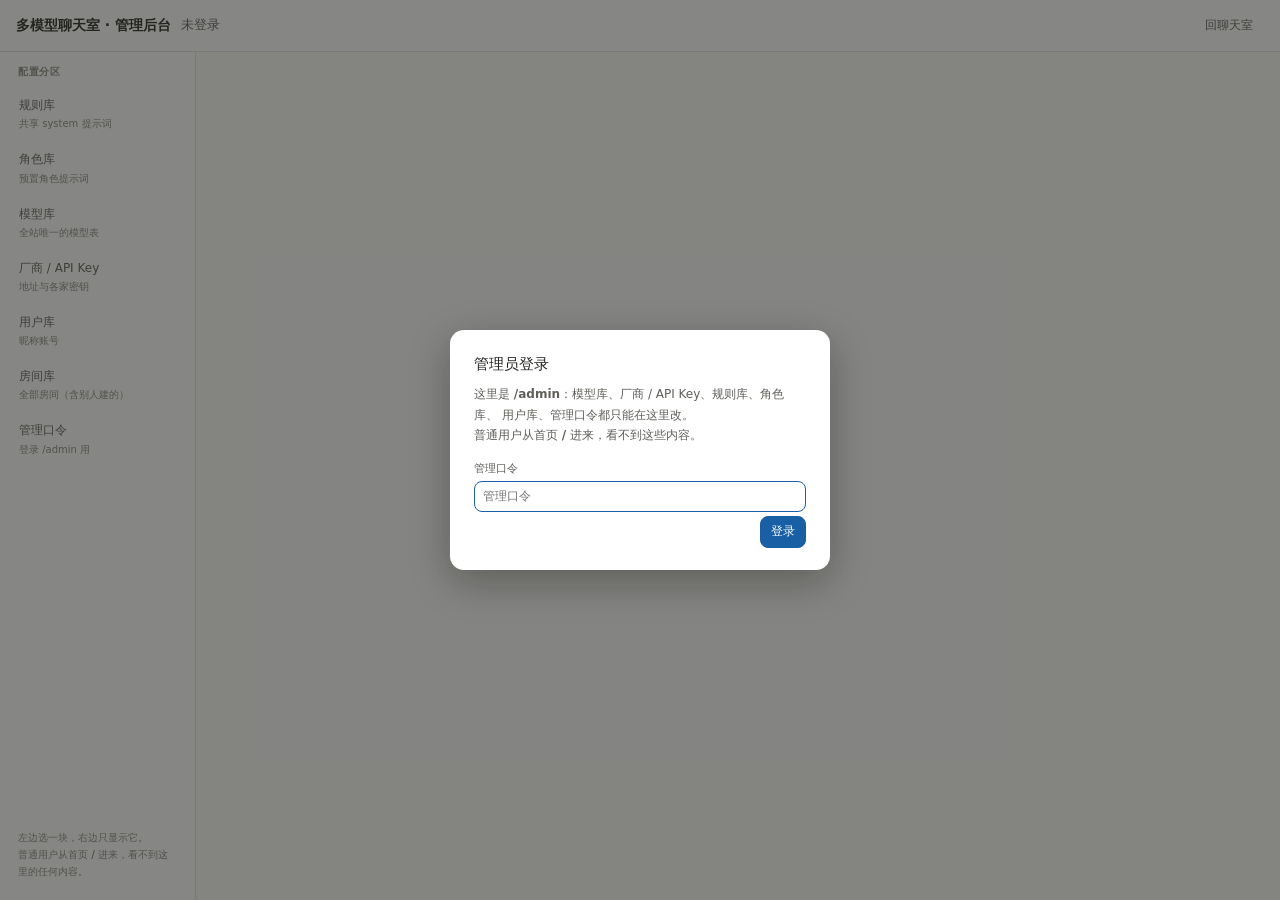
==== static/admin.html @ bba7de66 "初始提交：多模型聊天室（截至 2026-10-15 第七批） 多模型讨论网页工具：FastAPI + 原生前端（零构建），多个不同厂商的文本模型在同一 公共消息池里轮流发言、互相质疑，真人是主持人；支" ====
<!DOCTYPE html>
<html lang="zh-CN">
<head>
<meta charset="utf-8">
<meta name="viewport" content="width=device-width, initial-scale=1">
<title>管理后台 · 多模型聊天室</title>
<link rel="stylesheet" href="/static/style.css">
</head>
<body>

<header class="topbar">
  <div class="brand">多模型聊天室 · 管理后台</div>
  <div class="room-title" id="adminWho">未登录</div>
  <div class="spacer"></div>
  <button id="btnBack" class="ghost">回聊天室</button>
  <button id="btnLogout" class="ghost" hidden>退出登录</button>
</header>

<!-- ============ 口令登录（未登录时只显示这个） ============ -->
<div id="loginGate" class="gate" hidden>
  <div class="gate-card">
    <h3>管理员登录</h3>
    <p class="gate-note">这里是 <b>/admin</b>：模型库、厂商 / API Key、规则库、角色库、
      用户库、管理口令都只能在这里改。<br>
      普通用户从首页 <b>/</b> 进来，看不到这些内容。</p>
    <div class="field">
      <label>管理口令</label>
      <input id="adminPw" type="password" placeholder="管理口令" autocomplete="current-password">
    </div>
    <div id="loginError" class="probe"></div>
    <div class="dlg-foot">
      <span class="spacer"></span>
      <button type="button" id="btnLogin" class="primary">登录</button>
    </div>
  </div>
</div>

<!-- ============ 登录后：左侧分区导航 + 右侧单块面板 ============ -->
<main class="adminwrap" id="adminMain" hidden>

  <nav class="admin-nav" id="adminNav">
    <div class="nav-title">配置分区</div>
    <button type="button" class="navitem" data-panel="rules">规则库<i class="nav-sub">共享 system 提示词</i></button>
    <button type="button" class="navitem" data-panel="roles">角色库<i class="nav-sub">预置角色提示词</i></button>
    <button type="button" class="navitem" data-panel="models">模型库<i class="nav-sub">全站唯一的模型表</i></button>
    <button type="button" class="navitem" data-panel="providers">厂商 / API Key<i class="nav-sub">地址与各家密钥</i></button>
    <button type="button" class="navitem" data-panel="users">用户库<i class="nav-sub">昵称账号</i></button>
    <button type="button" class="navitem" data-panel="rooms">房间库<i class="nav-sub">全部房间（含别人建的）</i></button>
    <button type="button" class="navitem" data-panel="password">管理口令<i class="nav-sub">登录 /admin 用</i></button>
    <div class="nav-foot">左边选一块，右边只显示它。<br>普通用户从首页 <b>/</b> 进来，看不到这里的任何内容。</div>
  </nav>

  <section class="admin-body" id="adminBody">

    <!-- ---------- 规则库 ---------- -->
    <section class="apanel" data-panel="rules">
      <div class="panel-head">
        <h3>规则库</h3>
        <span class="spacer"></span>
        <span class="tip" id="rulesDirty"></span>
        <button type="button" id="btnRulesReset" class="ghost">放弃修改</button>
        <button type="button" id="btnRulesSave" class="primary">保存规则</button>
      </div>
      <div class="panel-note">每个模型每次发言都会收到这份共享提示词（system）。<br>
        改完点「保存规则」<b>立刻生效，不用重启</b>；首页左栏的「规则」模块同步更新。</div>
      <textarea id="rulesEdit" rows="16" class="wide"></textarea>
    </section>

    <!-- ---------- 角色库 ---------- -->
    <section class="apanel" data-panel="roles">
      <div class="panel-head">
        <h3>角色库</h3>
        <span class="spacer"></span>
        <button type="button" id="btnNewRole" class="mini primary">新增角色</button>
      </div>
      <div class="panel-note">房主给房间参与者「设角色」时，选的就是这里的条目（按「分组」折叠展示）。<br>
        ⚠️ 删掉一个还有人在用的角色，那些参与者会变成「未设置角色」（不会崩，但设定丢了）。</div>
      <div id="roleAdminList" class="list grid2"></div>
    </section>

    <!-- ---------- 模型库 ---------- -->
    <section class="apanel" data-panel="models">
      <div class="panel-head">
        <h3>模型库</h3>
        <span class="spacer"></span>
        <button type="button" id="btnNewModel" class="mini primary">新增模型</button>
      </div>
      <div class="panel-note">这里是<b>全站唯一的模型库</b>，各房间只是「引用」其中的条目。<br>
        每张卡片都要写对「模型 ID」和 base_url —— 探活失败九成是这两处，别先怀疑代码。<br>
        ⚠️ 删掉一条 = 所有引用它的房间参与者名单里也会被摘掉（会二次确认）。</div>
      <div id="modelList" class="list grid2"></div>
    </section>

    <!-- ---------- 厂商 / API Key ---------- -->
    <section class="apanel" data-panel="providers">
      <div class="panel-head">
        <h3>厂商 / API Key</h3>
        <span class="spacer"></span>
        <button type="button" id="btnReload" class="mini" title="重新读取 config.json（手工改过文件后用）">重载 config.json</button>
      </div>
      <div class="panel-note">Key 只存在本机 <b>config.json</b>，不会上传任何地方；页面里也只显示前 6 位 + 后 4 位的提示。<br>
        增加厂商预设 / 改 base_url 要手工改 config.json，改完点右上「重载」。</div>
      <div id="providerList" class="list grid2"></div>
    </section>

    <!-- ---------- 用户库（昵称账号） ---------- -->
    <section class="apanel" data-panel="users">
      <div class="panel-head">
        <h3>用户库（昵称账号）</h3>
      </div>
      <div class="panel-note">昵称即账号：<b>不需要密码</b>，同一个昵称在任何设备上都是同一个人。<br>
        ⚠️ <b>「移除」= 直接删除这个用户</b>：
        他从<b>所有聊天室</b>的成员表里消失、进行中的连接立刻断开。<br>
        <b>昵称随即变成没人占用</b> —— 谁（包括他本人）再填这个昵称进来，就是<b>重新登记</b>，<br>
        <b>他的历史发言会保留</b>（只清人、不清话）。</div>
      <div id="userAdminList" class="list grid2"></div>
    </section>

    <!-- ---------- 房间库（全部房间） ---------- -->
    <section class="apanel" data-panel="rooms">
      <div class="panel-head">
        <h3>房间库</h3>
        <span class="spacer"></span>
        <button type="button" id="btnRoomsReload" class="mini">刷新</button>
      </div>
      <div class="panel-note">这里是<b>全部房间</b>，包括别人在首页建的（普通用户只能看到自己的房间号与自己的回收站）。<br>
        <b>公开</b>＝不用房间号谁都能进；<b>人人可管理</b>＝默认讨论室（没有房主，也<b>不给删</b>）。<br>
        ⚠️ 删除房间 = 放进回收站（不是硬删）：房间配置 + 全部历史消息一起进去，
        之后还能在管理员自己的回收站里还原。删除操作会记成「管理员删的」，
        所以<b>不会出现在普通用户的回收站里</b>。</div>
      <div id="roomAdminList" class="list grid2"></div>
    </section>

    <!-- ---------- 管理口令 ---------- -->
    <section class="apanel" data-panel="password">
      <div class="panel-head">
        <h3>管理口令</h3>
      </div>
      <div class="panel-note" id="pwNote"></div>
      <div class="pwform">
        <div class="field">
          <label>当前口令</label>
          <input id="pwCurrent" type="password" autocomplete="current-password">
        </div>
        <div class="field">
          <label>新口令 <span class="tip">（至少 6 位）</span></label>
          <input id="pwNext" type="password" autocomplete="new-password">
        </div>
        <div class="field">
          <label>重复新口令</label>
          <input id="pwNext2" type="password" autocomplete="new-password">
        </div>
      </div>
      <div id="pwResult" class="probe"></div>
      <div class="panel-acts">
        <button type="button" id="btnPwSave" class="primary">修改口令</button>
      </div>
    </section>

  </section>
</main>

<div class="toast-wrap" id="toastWrap"></div>

<!-- ============ 模型编辑弹窗（从首页搬过来的） ============ -->
<dialog id="dlgModel">
  <form method="dialog" class="dlg">
    <h3 id="dlgModelTitle">新增模型</h3>
    <div class="field">
      <label>厂商预设</label>
      <select id="mProvider"></select>
    </div>
    <div class="field">
      <label>base_url <span class="tip">（选预设会自动填，也可手填任意 OpenAI 兼容端点）</span></label>
      <input id="mBaseUrl" placeholder="https://...">
    </div>
    <div class="field">
      <label>模型 ID <span class="tip">（点右侧可从厂商拉列表；拉不到就照控制台手填）</span></label>
      <div class="row">
        <input id="mModel" placeholder="例如 glm-4.7-flash">
        <button type="button" id="btnFetchModels" class="mini">拉取列表</button>
      </div>
      <div id="mModelOptions" class="chips"></div>
    </div>
    <div class="field">
      <label>显示名</label>
      <input id="mDisplay" placeholder="例如 智谱 GLM-4.7">
    </div>
    <div class="field row2">
      <span><label>temperature</label><input id="mTemp" type="number" step="0.1" min="0" max="2" value="0.8"></span>
      <span><label>max_tokens</label><input id="mMaxTokens" type="number" min="64" max="32000" value="1200"></span>
    </div>
    <div class="field">
      <label>思考档位 <span class="tip">（统一写法 low / high / max，各厂商按自己的规则接收；免费线路有抖动，效果是倾向）</span></label>
      <select id="mThinkLevel">
        <option value="">不设置（不干预）</option>
        <option value="low">low · 最省</option>
        <option value="high">high</option>
        <option value="max">max · 最强</option>
      </select>
      <div id="mThinkNotice" class="tip"></div>
    </div>
    <label class="check"><input id="mEnabled" type="checkbox" checked> 启用</label>
    <div id="mProbeResult" class="probe"></div>
    <div class="dlg-foot">
      <button type="button" id="btnProbe" class="mini">探活</button>
      <span class="spacer"></span>
      <button type="button" id="btnModelCancel" class="ghost">取消</button>
      <button type="button" id="btnModelSave" class="primary">保存</button>
    </div>
  </form>
</dialog>

<!-- ============ 角色编辑弹窗 ============ -->
<dialog id="dlgRoleEdit">
  <form method="dialog" class="dlg">
    <h3 id="dlgRoleTitle">新增角色</h3>
    <div class="field">
      <label>名称 <span class="tip">（房主在下拉框里看到的就是它）</span></label>
      <input id="rName" placeholder="例如 质疑者">
    </div>
    <div class="field">
      <label>分组 <span class="tip">（下拉框里按它分组，可留空）</span></label>
      <input id="rGroup" placeholder="例如 对抗型">
    </div>
    <div class="field">
      <label>提示词 <span class="tip">（选中该角色后，会作为「你在这场讨论里的角色：…」注入 system）</span></label>
      <textarea id="rPrompt" rows="4" style="width:100%;font:inherit;line-height:1.6"></textarea>
    </div>
    <div class="dlg-note" id="roleUsageNote"></div>
    <div class="dlg-foot">
      <span class="spacer"></span>
      <button type="button" id="btnRoleCancel" class="ghost">取消</button>
      <button type="button" id="btnRoleSave" class="primary">保存</button>
    </div>
  </form>
</dialog>

<script src="/static/admin.js"></script>
</body>
</html>
---- static/style.css ----
:root {
  --bg: #f6f6f4;
  --panel: #ffffff;
  --panel-2: #f1efe8;
  --line: rgba(0, 0, 0, .12);
  --line-soft: rgba(0, 0, 0, .07);
  --text: #23231f;
  --text-2: #5f5e5a;
  --text-3: #8a8880;
  --accent: #185fa5;
  --accent-bg: #e6f1fb;
  --danger: #a32d2d;
  --danger-bg: #fcebeb;
  --ok: #0f6e56;
  --radius: 10px;
}

* { box-sizing: border-box; }

html, body {
  height: 100%;
  margin: 0;
}

body {
  font: 13px/1.6 -apple-system, "Segoe UI", "Microsoft YaHei", system-ui, sans-serif;
  color: var(--text);
  background: var(--bg);
  display: flex;
  flex-direction: column;
  overflow: hidden;
}

button {
  font: inherit;
  font-size: 12px;
  padding: 5px 10px;
  border: .5px solid var(--line);
  border-radius: 8px;
  background: #fff;
  color: var(--text);
  cursor: pointer;
  white-space: nowrap;
}
button:hover { background: #f3f3f0; border-color: rgba(0, 0, 0, .22); }
button.primary { background: var(--accent); border-color: var(--accent); color: #fff; }
button.primary:hover { background: #134e88; }
button.danger { color: var(--danger); border-color: rgba(163, 45, 45, .35); }
button.danger:hover { background: var(--danger-bg); }
button.ghost { border-color: transparent; background: transparent; color: var(--text-2); }
button.mini { font-size: 11px; padding: 3px 8px; border-radius: 7px; }
button:disabled { opacity: .45; cursor: not-allowed; }

input, select, textarea {
  font: inherit;
  font-size: 12px;
  padding: 5px 8px;
  border: .5px solid var(--line);
  border-radius: 8px;
  background: #fff;
  color: var(--text);
  outline: none;
  min-width: 0;
}
input:focus, select:focus, textarea:focus { border-color: var(--accent); }
textarea { resize: none; line-height: 1.55; }

.spacer { flex: 1; }

/* ---------------- topbar ---------------- */

.topbar {
  display: flex;
  align-items: center;
  gap: 10px;
  padding: 10px 16px;
  background: var(--panel);
  border-bottom: .5px solid var(--line);
  flex: none;
}
.brand { font-size: 14px; font-weight: 600; }
.room-title { font-size: 13px; color: var(--text-2); }
.status {
  font-size: 11px;
  padding: 3px 9px;
  border-radius: 999px;
  border: .5px solid var(--line);
  color: var(--text-2);
}
.status.running { background: var(--accent-bg); border-color: rgba(24, 95, 165, .4); color: var(--accent); }
.status.idle { background: #f1efe8; }
.status.down { background: var(--danger-bg); border-color: rgba(163, 45, 45, .4); color: var(--danger); }
.counter { font-size: 11px; color: var(--text-3); }

/* ---------------- layout ---------------- */

.layout {
  flex: 1;
  display: grid;
  grid-template-columns: 208px minmax(0, 1fr) 268px;
  min-height: 0;
}
.col { display: flex; flex-direction: column; min-height: 0; min-width: 0; background: var(--panel); }
.col-rooms { border-right: .5px solid var(--line); }
.col-center { border-right: .5px solid var(--line); background: #fbfbfa; }
.col-right { overflow-y: auto; }

.col-head {
  display: flex;
  align-items: center;
  gap: 6px;
  padding: 9px 10px 7px;
  font-size: 11px;
  font-weight: 600;
  color: var(--text-2);
  letter-spacing: .02em;
  flex: none;
}
.col-head > span:first-child { flex: 1; }

.list { display: flex; flex-direction: column; gap: 4px; padding: 0 8px 8px; }
/* 列表一律 flex:none（禁止被 flex 压缩）。
   右栏是「固定高 + 内部滚动」的 flex 纵向容器，flex 子项默认 flex-shrink:1：
   模型卡 + 厂商卡总高超过可视区时，列表会被压扁到接近 0 高，卡片内容从压扁的
   盒子里溢出、画到后面的区块头上——就是「标题栏叠印在卡片上」的病根（10-13 实锤）。
   曾经只保护了 #participantList，模型库 / 厂商列表漏了，导致越滚越乱。
   flex:none 让每段保持自然高度，整列靠 .col-right 的滚动条滚。 */
.col-rooms .list, .col-right .list { flex: none; }

/* ---------------- 右栏可折叠区块（手风琴，各自独立） ---------------- */
/* flex:none：区块本体也禁止压缩（配合上面的列表 flex:none，整列内容超出一律走滚动） */
.rblock { display: flex; flex-direction: column; flex: none; }
/* 1px 实边框：0.5px 在 Windows 125%/150% 缩放下会取整抖动，是滚动残影诱因之一 */
.rblock + .rblock { border-top: 1px solid var(--line-soft); }
/* 不透明背景 + 显式层叠：标题栏永远画在卡片之上，且自身重绘不依赖下层内容 */
.rblock-head {
  cursor: pointer; user-select: none; -webkit-user-select: none;
  position: relative; z-index: 2;
  background: var(--panel);
}
.rblock-head:hover { background: #f2f1ee; }
.rblock-arrow {
  width: 0; height: 0; flex: none;
  border-left: 4.5px solid var(--text-3);
  border-top: 4px solid transparent;
  border-bottom: 4px solid transparent;
}
.rblock.collapsed .rblock-arrow { transform: rotate(-90deg); }
.rblock-body { display: flex; flex-direction: column; }
.rblock.collapsed .rblock-body { display: none; }

.hint { padding: 4px 12px 12px; font-size: 11px; color: var(--text-3); line-height: 1.7; }

/* ---------------- 左栏：规则 / 角色说明模块（只读展示注入给模型的提示词） ---------------- */
/* 左栏内容（房间列表 + 说明模块）可能超出可视高，整列滚动，区块本体不参与压缩 */
.col-rooms { overflow-y: auto; }
.col-rooms .rblock { flex: none; }
.col-rooms .rblock-head { border-top: 1px solid var(--line-soft); }
.info-body { display: flex; flex-direction: column; gap: 5px; padding: 0 10px 10px; }
.info-note { padding: 0 12px 8px; font-size: 10px; color: var(--text-3); line-height: 1.7; }
.info-preamble { font-size: 11px; color: var(--text-3); line-height: 1.7; }
.info-group { font-size: 10px; font-weight: 600; color: var(--text-3); letter-spacing: .04em; padding-top: 3px; }
.info-item { display: flex; gap: 6px; font-size: 11px; line-height: 1.65; color: var(--text-2); }
.info-idx {
  flex: none; width: 14px; height: 14px; margin-top: 2px; border-radius: 4px;
  background: #f1efe8; color: var(--text-3); font-size: 9px; text-align: center; line-height: 14px;
}
.info-role { font-size: 11px; line-height: 1.65; color: var(--text-2); }
.info-text { min-width: 0; word-break: break-word; }
.info-empty { font-size: 11px; color: var(--text-3); padding: 0 0 2px; }

/* ---------------- room items ---------------- */

.room {
  position: relative;
  padding: 6px 8px;
  border-radius: 8px;
  cursor: pointer;
  border: .5px solid transparent;
}
.room:hover { background: #f5f5f2; }
.room.active { background: var(--accent-bg); border-color: rgba(24, 95, 165, .25); }
.room-name { font-size: 12px; }
.room.active .room-name { color: var(--accent); font-weight: 600; }
.room-sub { font-size: 11px; color: var(--text-3); margin-top: 1px; }
.room-acts { display: none; gap: 2px; margin-top: 5px; }
.room.active .room-acts, .room:hover .room-acts { display: flex; }

/* ---------------- 回收站 ---------------- */

.badge {
  font-style: normal;
  font-size: 10px;
  line-height: 14px;
  padding: 0 5px;
  margin-left: 5px;
  border-radius: 999px;
  background: var(--danger-bg);
  color: var(--danger);
  display: inline-block;
}
.dlg-note { font-size: 11px; color: var(--text-2); line-height: 1.75; }
.dlg-note b { color: var(--text); }
.trash-item {
  padding: 8px 10px;
  border: .5px solid var(--line-soft);
  border-radius: 8px;
  background: var(--panel-2, #fafaf8);
  display: flex;
  align-items: center;
  gap: 10px;
}
.trash-item + .trash-item { margin-top: 6px; }
.trash-main { flex: 1; min-width: 0; }
.trash-name { font-size: 12px; }
.trash-sub { font-size: 11px; color: var(--text-3); margin-top: 2px; }
.trash-acts { display: flex; gap: 4px; flex: none; }
.trash-empty { font-size: 11px; color: var(--text-3); padding: 12px 4px; text-align: center; }

/* ---------------- host bar ---------------- */

.col-center { overflow: hidden; }
.hostbar {
  flex: none;
  padding: 10px 12px;
  background: var(--panel-2);
  border-bottom: .5px solid var(--line);
  display: flex;
  flex-direction: column;
  gap: 8px;
}
.host-input-row { display: flex; gap: 8px; align-items: flex-end; }
.host-input-row textarea { flex: 1; max-height: 120px; padding: 7px 10px; }
.host-actions { display: flex; align-items: center; gap: 14px; flex-wrap: wrap; }
.host-actions .group { display: flex; align-items: center; gap: 6px; }
.host-actions label { font-size: 11px; color: var(--text-2); }
.host-actions input[type=number] { width: 52px; padding: 4px 6px; }
.host-actions select { max-width: 160px; }
.host-actions label.chk { display: flex; align-items: center; gap: 5px; cursor: pointer; user-select: none; }
.host-actions label.chk input { margin: 0; cursor: pointer; }
.host-actions .group.on label.chk { color: var(--accent); }
.runinfo { font-size: 11px; color: var(--text-2); min-height: 14px; }
.runinfo b { color: var(--accent); font-weight: 600; }
.runinfo .waiting { color: var(--accent); font-weight: 600; }

/* ---------------- messages ---------------- */

.messages {
  flex: 1;
  overflow-y: auto;
  padding: 14px 16px 28px;
  display: flex;
  flex-direction: column;
  gap: 16px;
}
.empty { color: var(--text-3); font-size: 12px; padding: 24px 0; max-width: 460px; line-height: 1.8; }

.msg { display: flex; flex-direction: column; gap: 4px; max-width: 100%; }
.msg-head { display: flex; align-items: center; gap: 7px; flex-wrap: wrap; }
.msg-who { font-size: 12px; font-weight: 600; }
.msg-meta { font-size: 11px; color: var(--text-3); }
.chip {
  font-size: 10px;
  padding: 1px 6px;
  border-radius: 999px;
  border: .5px solid var(--line);
  color: var(--text-2);
  background: #fff;
}
/* 发言类型的四条配色规则已随标签机制一并删除（2026-10-13）。
   剩下的 .chip 基类仍被「新增模型 → 拉取列表」的候选模型按钮复用。 */
.msg-body { font-size: 13px; white-space: pre-wrap; word-break: break-word; }
.msg.host .msg-body { color: var(--text); }
.msg.host { border-left: 2px solid var(--line); padding-left: 10px; }
.msg.error .msg-body { color: var(--danger); }
.msg-acts { display: flex; gap: 6px; opacity: 0; }
.msg:hover .msg-acts { opacity: 1; }
.reason {
  font-size: 11px;
  color: var(--text-3);
  background: #f1efe8;
  border-radius: 8px;
  padding: 6px 9px;
  white-space: pre-wrap;
  max-height: 96px;
  overflow-y: auto;
}
.reason summary { cursor: pointer; color: var(--text-2); }
.caret {
  display: inline-block;
  width: 6px;
  height: 13px;
  background: var(--accent);
  vertical-align: -2px;
  animation: blink 1s steps(2) infinite;
}
@keyframes blink { 50% { opacity: 0; } }
.quote {
  border-left: 2px solid rgba(24, 95, 165, .3);
  padding: 3px 0 3px 8px;
  font-size: 11px;
  color: var(--text-2);
  background: rgba(24, 95, 165, .04);
}

/* ---------------- right column cards ---------------- */

.card {
  padding: 7px 8px;
  border: 1px solid var(--line-soft);
  border-radius: 9px;
  background: #fff;
  position: relative; z-index: 1;
}
.card.off { opacity: .5; }
.card-top { display: flex; align-items: center; gap: 6px; }
.card-name { font-size: 12px; font-weight: 600; flex: 1; min-width: 0; overflow: hidden; text-overflow: ellipsis; white-space: nowrap; }
.card-sub { font-size: 11px; color: var(--text-3); margin-top: 2px; min-width: 0; }
/* 单行省略：模型库 / 厂商卡片用。副标题（模型 ID · 厂商）长短差一倍，
   不截断会把卡片撑成 1~3 行高，按钮行高低不齐；截断后全文留在 title 里，悬停可看。 */
.card-sub.one {
  white-space: nowrap;
  overflow: hidden;
  text-overflow: ellipsis;
}
/* 两行截断：参与者卡片角色用。min-height 保证一行角色也占两行高，所有参与者卡片等高。 */
.card-sub.two {
  display: -webkit-box;
  -webkit-line-clamp: 2;
  -webkit-box-orient: vertical;
  overflow: hidden;
  line-height: 1.45;
  min-height: 2.9em;
}
.card-acts { display: flex; gap: 4px; margin-top: 5px; flex-wrap: wrap; }
.dot { width: 7px; height: 7px; border-radius: 999px; background: #c9c7c0; flex: none; }
.dot.on { background: #1d9e75; }
/* 「未核实」角标放在标题行：副标题怎么截断它都在，不会像以前那样被挤掉 */
.tag-warn {
  flex: none;
  font-size: 10px;
  line-height: 15px;
  padding: 0 6px;
  border-radius: 999px;
  color: #854f0b;
  background: #faeeda;
  white-space: nowrap;
}

/* ---------------- dialog ---------------- */

dialog {
  border: .5px solid var(--line);
  border-radius: 12px;
  padding: 0;
  background: #fff;
  color: var(--text);
  max-width: 520px;
  width: calc(100% - 40px);
}
dialog::backdrop { background: rgba(0, 0, 0, .28); }
.dlg { padding: 16px 18px; display: flex; flex-direction: column; gap: 11px; }
.dlg h3 { margin: 0; font-size: 14px; font-weight: 600; }
.field { display: flex; flex-direction: column; gap: 4px; }
.field > label { font-size: 11px; color: var(--text-2); }
.field .tip { color: var(--text-3); }
.field.row2 { flex-direction: row; gap: 12px; }
.field.row2 > span { flex: 1; display: flex; flex-direction: column; gap: 4px; }
.field.row2 label { font-size: 11px; color: var(--text-2); }
.row { display: flex; gap: 8px; align-items: center; }
.row > input { flex: 1; }
.check { display: flex; align-items: center; gap: 6px; font-size: 12px; }
.dlg-foot { display: flex; align-items: center; gap: 8px; margin-top: 4px; }
.probe { font-size: 11px; white-space: pre-wrap; }
.probe.ok { color: var(--ok); }
.probe.bad { color: var(--danger); }
.chips { display: flex; flex-wrap: wrap; gap: 4px; }
.chips .chip { cursor: pointer; }
.list.pick { max-height: 300px; overflow-y: auto; padding: 0; }

/* ---------------- toast ---------------- */

.toast-wrap {
  position: fixed;
  right: 18px;
  bottom: 18px;
  display: flex;
  flex-direction: column;
  gap: 8px;
  z-index: 50;
}
.toast {
  background: #26261f;
  color: #fff;
  font-size: 12px;
  padding: 8px 12px;
  border-radius: 9px;
  max-width: 380px;
  line-height: 1.6;
}
.toast.bad { background: var(--danger); }

/* ---------------- 多人讨论（2026-10-13） ---------------- */

/* 登录门槛：没填昵称之前遮住整个界面，避免未署名就发言 */
.gate {
  position: fixed;
  inset: 0;
  background: rgba(35, 35, 31, .55);
  display: flex;
  align-items: center;
  justify-content: center;
  z-index: 200;
}
.gate[hidden] { display: none; }
.gate-card {
  background: var(--panel);
  border-radius: 14px;
  padding: 22px 24px;
  width: min(380px, 90vw);
  box-shadow: 0 12px 40px rgba(0, 0, 0, .3);
}
.gate-card h3 { margin: 0 0 8px; font-size: 15px; font-weight: 500; }
.gate-note { margin: 0 0 14px; font-size: 12px; color: var(--text-2); line-height: 1.7; }

/* 顶栏：我是谁 / 房间号 */
.me {
  font-size: 12px;
  color: var(--text-2);
  background: var(--panel-2);
  border-radius: 20px;
  padding: 3px 10px;
  white-space: nowrap;
}
.me[hidden] { display: none; }
.me b { font-weight: 500; color: var(--text); }
.room-code {
  font-size: 12px;
  font-family: ui-monospace, Consolas, monospace;
  background: var(--accent-bg);
  color: var(--accent);
  border-radius: 6px;
  padding: 2px 8px;
  letter-spacing: .06em;
}
.room-code[hidden] { display: none; }

/* 右栏小标题（真人 / 模型） */
.sub-head {
  font-size: 11px;
  color: var(--text-3);
  margin: 2px 0 4px;
  display: flex;
  align-items: center;
  gap: 6px;
}
.sub-head .tip { font-size: 11px; color: var(--text-3); }

/* 真人成员卡片 */
.person {
  display: flex;
  align-items: center;
  gap: 8px;
  padding: 6px 9px;
  border: .5px solid var(--line-soft);
  border-radius: 9px;
  background: var(--panel);
  margin-bottom: 5px;
}
.person.me { border-color: rgba(24, 95, 165, .45); background: var(--accent-bg); }
.person .pname { flex: 1; min-width: 0; overflow: hidden; text-overflow: ellipsis; white-space: nowrap; }
.person.off .pname { color: var(--text-3); }
.person .pdot {
  width: 7px; height: 7px; border-radius: 50%;
  background: rgba(0, 0, 0, .18); flex: 0 0 auto;
}
.person .pdot.on { background: var(--ok); }
.person .tick {
  font-size: 11px; color: var(--text-3); flex: 0 0 auto;
}
.person .tick.done { color: var(--ok); font-weight: 500; }
.badge-owner {
  font-size: 10px;
  background: #faeeda;
  color: #854f0b;
  border-radius: 4px;
  padding: 1px 5px;
  flex: 0 0 auto;
}
.badge-owner[hidden] { display: none; }

/* 轮次进度 */
.rprog {
  font-size: 12px;
  color: var(--text-2);
}
.rprog b { font-weight: 500; color: var(--accent); }

/* 按权限隐藏（房主专属按钮 / 区块） */
.owner-only[hidden] { display: none !important; }

/* 房间卡片上的成员行 */
.room-sub .online { color: var(--ok); }

/* 顶栏「离开房间」：没进房间时禁用（不是隐藏，免得布局跳一下） */
#btnLeave:disabled { opacity: .45; cursor: not-allowed; }

/* 真人发言：自己的那条左边线用主色，一眼看出「这句是我说的」；
   房主徽标跟在昵称后面（同名两人时靠它区分）。 */
.msg.host.me { border-left: 2px solid rgba(24, 95, 165, .5); }
.msg-head .badge-owner { margin-left: 2px; }

/* ---------------- /admin：左侧分区导航 + 右侧单块面板（2026-10-15） ----------------
   用户要求：「admin后台重新设计下排版，规则库 / 角色库 / 模型库 / 厂家·API key 库 /
   用户库（昵称账号）/ 管理口令」，并把默认打开的分区定成「模型库」。
   以前是六块手风琴全堆在一页里，长起来要一路滚，看不出「哪块归谁管」。 */

.adminwrap {
  flex: 1;
  display: grid;
  grid-template-columns: 196px minmax(0, 1fr);
  min-height: 0;
}
.admin-nav {
  display: flex;
  flex-direction: column;
  gap: 2px;
  padding: 10px 8px;
  background: var(--panel);
  border-right: .5px solid var(--line);
  overflow-y: auto;
}
.nav-title {
  font-size: 10px;
  font-weight: 600;
  color: var(--text-3);
  letter-spacing: .06em;
  padding: 2px 10px 6px;
}
.navitem {
  display: flex;
  flex-direction: column;
  align-items: flex-start;
  gap: 1px;
  text-align: left;
  white-space: normal;
  font-size: 12px;
  padding: 7px 10px;
  border: .5px solid transparent;
  border-radius: 8px;
  background: transparent;
  color: var(--text-2);
}
.navitem:hover { background: #f2f1ee; border-color: transparent; }
.navitem.active { background: var(--accent-bg); color: var(--accent); font-weight: 600; }
.navitem .nav-sub { font-size: 10px; font-style: normal; color: var(--text-3); font-weight: 400; }
.navitem.active .nav-sub { color: rgba(24, 95, 165, .75); }
.nav-foot {
  margin-top: auto;
  padding: 10px;
  font-size: 10px;
  color: var(--text-3);
  line-height: 1.7;
}

.admin-body {
  overflow-y: auto;
  min-width: 0;
  background: #fbfbfa;
}
.apanel { display: none; padding: 16px 18px 32px; max-width: 900px; }
.apanel.active { display: block; }
.panel-head {
  display: flex;
  align-items: center;
  gap: 8px;
  margin-bottom: 6px;
}
.panel-head h3 { margin: 0; font-size: 14px; font-weight: 600; flex: none; }
.panel-head .spacer { flex: 1; }
.panel-note {
  font-size: 11px;
  color: var(--text-3);
  line-height: 1.8;
  padding-bottom: 10px;
}
.panel-note b { color: var(--text-2); }
.panel-acts { margin-top: 10px; }
.apanel .list { padding: 0; }
/* 卡片按自适应网格排：宽屏一行两张，窄屏自动变一列 */
.list.grid2 {
  display: grid;
  grid-template-columns: repeat(auto-fill, minmax(248px, 1fr));
  gap: 8px;
}
.apanel textarea.wide {
  width: 100%;
  font: inherit;
  line-height: 1.65;
}
.pwform { display: flex; flex-wrap: wrap; gap: 12px; max-width: 620px; }
.pwform .field { flex: 1; min-width: 170px; }

/* ---------------- 顶栏右上角用户区（2026-10-15）----------------
   已登录：「我是 X」+「退出」；未登录：「登录」。用一个竖分隔线跟左边那排
   房间操作按钮分开，视觉上归为「账号」而不是「房间」。 */
.userbox {
  display: flex;
  align-items: center;
  gap: 6px;
  padding-left: 10px;
  border-left: .5px solid var(--line);
  flex: none;
}
.userbox .me { background: transparent; padding: 0; }
.userbox .me[hidden] { display: none; }
.userbox button[hidden] { display: none; }
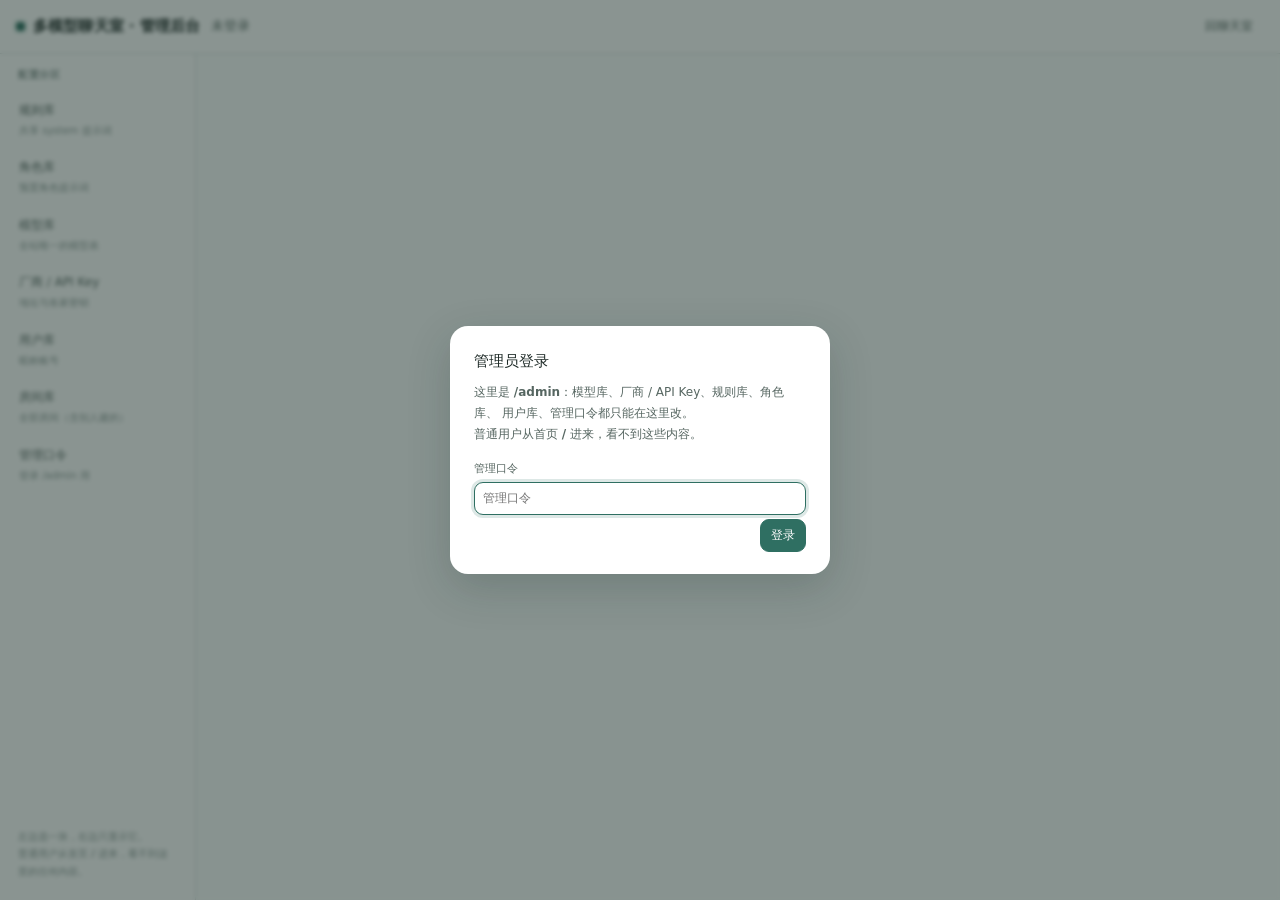
==== commit 90c3fabd: "第 8～16 批：跳过失败、公开房间/无主房、回收站隔离、思考档位与「按模型判」的关思考 一次补齐第 8 批以来一直没提交的改动（上次提交停在第七批 e2cfecf）。  主要改动： - 单模型调用失" ====
--- a/static/admin.html
+++ b/static/admin.html
@@ -171,11 +171,11 @@
       <select id="mProvider"></select>
     </div>
     <div class="field">
-      <label>base_url <span class="tip">（选预设会自动填，也可手填任意 OpenAI 兼容端点）</span></label>
+      <label>base_url <span class="help" tabindex="0" aria-label="查看 base_url 说明" data-tip="接口地址。选了上面的「厂商预设」会自动填好，一般不用动。只有在用自建服务或中转服务时才需要手改成自己的地址。">?</span> <span class="tip">（选预设会自动填，也可手填任意 OpenAI 兼容端点）</span></label>
       <input id="mBaseUrl" placeholder="https://...">
     </div>
     <div class="field">
-      <label>模型 ID <span class="tip">（点右侧可从厂商拉列表；拉不到就照控制台手填）</span></label>
+      <label>模型 ID <span class="help" tabindex="0" aria-label="查看模型 ID 说明" data-tip="模型在厂商那边的真实编号，必须一字不差（大小写、版本日期都算数）。控制台里显示的名字常常和这个编号不一样 —— 列表拉不到时，照控制台把编号原样复制过来。">?</span> <span class="tip">（点右侧可从厂商拉列表；拉不到就照控制台手填）</span></label>
       <div class="row">
         <input id="mModel" placeholder="例如 glm-4.7-flash">
         <button type="button" id="btnFetchModels" class="mini">拉取列表</button>
@@ -183,22 +183,28 @@
       <div id="mModelOptions" class="chips"></div>
     </div>
     <div class="field">
-      <label>显示名</label>
+      <label>显示名 <span class="help" tabindex="0" aria-label="查看显示名说明" data-tip="聊天室里给这位参与者看的名字，随便起，只影响显示，不影响调用。建议带上厂商名，便于一眼看出谁是谁。">?</span></label>
       <input id="mDisplay" placeholder="例如 智谱 GLM-4.7">
     </div>
     <div class="field row2">
-      <span><label>temperature</label><input id="mTemp" type="number" step="0.1" min="0" max="2" value="0.8"></span>
-      <span><label>max_tokens</label><input id="mMaxTokens" type="number" min="64" max="32000" value="1200"></span>
-    </div>
-    <div class="field">
-      <label>思考档位 <span class="tip">（统一写法 low / high / max，各厂商按自己的规则接收；免费线路有抖动，效果是倾向）</span></label>
+      <span><label>temperature <span class="help" tabindex="0" aria-label="查看 temperature 说明" data-tip="控制回答的随机性，范围 0～2。调低（0～0.5）＝更稳更保守，适合要事实和结论的场合；调高（1～1.5）＝更发散、更有想法，也更容易跑题。默认 0.8。注意：它只影响风格，几乎不影响速度。">?</span></label><input id="mTemp" type="number" step="0.1" min="0" max="2" value="0.8"></span>
+      <span><label>max_tokens <span class="help help-l" tabindex="0" aria-label="查看 max_tokens 说明" data-tip="这个模型单次发言最多能写多长（含它思考的字数；1 个 token 约等于 1 个汉字或几个字母）。调小＝回答更短、也更快，是提速的主要手段之一；调得太小会写不完、甚至正文空白。建议 600～1200。">?</span></label><input id="mMaxTokens" type="number" min="64" max="32000" value="1200"></span>
+    </div>
+    <div class="field">
+      <label>思考档位 <span class="help" tabindex="0" aria-label="查看思考档位说明" data-tip="推理模型会先在心里写一大段草稿再作答，慢主要慢在这里。off＝彻底关掉思考，回答最快，但不是每家厂商都支持；low / high / max＝保留思考、只调强度，越强越慢。免费线路本身会抖动，档位是倾向不是保证。">?</span> <span class="tip">（统一写法 off / low / high / max，各厂商按自己的规则接收；off＝彻底关思考、回答最快，仅部分厂商支持；免费线路有抖动，效果是倾向）</span></label>
       <select id="mThinkLevel">
         <option value="">不设置（不干预）</option>
+        <option value="off">off · 关闭思考（仅部分厂商支持）</option>
         <option value="low">low · 最省</option>
         <option value="high">high</option>
         <option value="max">max · 最强</option>
       </select>
       <div id="mThinkNotice" class="tip"></div>
+    </div>
+    <div class="field">
+      <label>off 关法 <span class="help" tabindex="0" aria-label="查看 off 关法说明" data-tip="选了 off 档之后，到底往请求里塞哪个参数。默认「自动」＝按本机实测过的表判 —— 同一家网关里也有差别（百炼挂的 DeepSeek 关得掉、GLM-5.3 关不掉），所以表是按「模型」存的。只有遇到没核实过的模型组合才需要在这里手动指定一种。">?</span> <span class="tip">（自动＝按实测表；手动＝强制发某一种，给没核实过的模型留口子）</span></label>
+      <select id="mOffMode"></select>
+      <div id="mOffNotice" class="tip"></div>
     </div>
     <label class="check"><input id="mEnabled" type="checkbox" checked> 启用</label>
     <div id="mProbeResult" class="probe"></div>
--- a/static/style.css
+++ b/static/style.css
@@ -1,18 +1,150 @@
+/* ==================================================================
+   多模型聊天室 · 视觉主题「青瓷雅致」（C 方案）  2026-10-15
+   ------------------------------------------------------------------
+   底座：浅青灰 + 青瓷绿（主色）+ 木色（真人 / 房主）。
+   附加项（用户勾选的四项，全部纯 CSS）：
+     ① 模型名彩色圆点          —— .msg-who::before / #participantList .card-top::before
+     ② 自动跟随系统深浅色      —— @media (prefers-color-scheme: dark) 覆盖 :root 变量
+     ③ 正文放大一档            —— body 13→13.5px / 行高 1.6→1.75；.msg-body 同步
+     ④ hover 轻微过渡（0.18s） —— 只过渡颜色类属性，不用 transition:all
+
+   ⚠️ 本文件只负责「外观」：颜色 / 字体 / 圆角 / 过渡 / 圆点。
+      不参与任何布局尺寸（grid 列宽、padding、gap、flex 规则）与功能逻辑。
+   ⚠️ 改本文件会让 /static/style.css?v=<hash> 自动变号（app/main.py _asset_ver
+      按文件内容算哈希），浏览器不必强刷即可拿到新样式。
+   ⚠️ tools/_test_cards.js 断言这里存在若干选择器：.gate / .person /
+      .badge-owner / .rprog / .room-code / .owner-only[hidden] / #btnLeave:disabled /
+      .adminwrap / .navitem / .apanel，以及 .apanel{display:none} 与
+      .apanel.active{display:block}。改名前先看那份测试。
+   ================================================================== */
+
 :root {
-  --bg: #f6f6f4;
-  --panel: #ffffff;
-  --panel-2: #f1efe8;
-  --line: rgba(0, 0, 0, .12);
-  --line-soft: rgba(0, 0, 0, .07);
-  --text: #23231f;
-  --text-2: #5f5e5a;
-  --text-3: #8a8880;
-  --accent: #185fa5;
-  --accent-bg: #e6f1fb;
-  --danger: #a32d2d;
-  --danger-bg: #fcebeb;
-  --ok: #0f6e56;
-  --radius: 10px;
+  color-scheme: light;
+
+  /* —— 底色 / 面板 —— */
+  --bg: #f9fcfb;                 /* 页面底色（body 实为渐变，见 --bg-grad） */
+  --bg-grad: linear-gradient(168deg, #fcfefd 0%, #f5faf8 54%, #edf6f1 100%);
+  --panel: #ffffff;              /* 顶栏 / 左右两栏 */
+  --panel-2: #f1f7f4;            /* 青瓷淡洗：控制条 / 我是谁 / 思考过程 / 索引块 */
+  --panel-3: #fbfdfc;            /* 中间消息列 / admin 内容区 */
+  --card-bg: #ffffff;
+  --btn-bg: #ffffff;
+  --input-bg: #ffffff;
+  --chip-bg: #ffffff;
+  --hover: #f1f7f4;              /* 统一 hover 底色（按钮 / 房间 / 折叠头 / 导航） */
+
+  /* —— 描边 —— */
+  --line: rgba(24, 60, 52, .16);
+  --line-soft: rgba(24, 60, 52, .09);
+  --line-strong: rgba(24, 60, 52, .28);
+
+  /* —— 文字 —— */
+  --text: #1e2a27;
+  --text-2: #566661;
+  --text-3: #8a9995;
+
+  /* —— 主色：青瓷绿 —— */
+  --accent: #2f6f62;
+  --accent-bg: #e6f1ed;
+  --accent-dim: rgba(47, 111, 98, .72);
+  --accent-line: rgba(47, 111, 98, .42);
+  --accent-line-soft: rgba(47, 111, 98, .24);
+  --accent-line-strong: rgba(47, 111, 98, .58);
+  --focus-ring: rgba(47, 111, 98, .16);
+
+  /* —— 语义色 —— */
+  --danger: #a63a2c;
+  --danger-bg: #fbecea;
+  --ok: #2c7a5e;
+  --warn-fg: #8a5a12;            /* 「未核实」/「房主」角标 */
+  --warn-bg: #f8eeda;
+  --wood: #a9762f;               /* 真人 / 房主：木色 */
+  --wood-bg: #f7f0e4;
+  --wood-line: rgba(169, 118, 47, .42);
+
+  /* —— 状态点 —— */
+  --dot-off: #c3cdc9;
+  /* 模型名彩色圆点：5 色轮转（青瓷 / 琥珀 / 黛蓝 / 紫檀 / 松绿） */
+  --dot-1: #2f6f62;
+  --dot-2: #b3802f;
+  --dot-3: #3d6ea8;
+  --dot-4: #8b5f8f;
+  --dot-5: #40868c;
+
+  /* —— 浮层 —— */
+  --toast-bg: #1f2b27;
+  --toast-fg: #f3f9f6;
+  --veil: rgba(22, 42, 37, .5);      /* 填昵称门槛的遮罩 */
+  --backdrop: rgba(22, 42, 37, .3);  /* dialog::backdrop */
+  --shadow: 0 14px 44px rgba(20, 45, 39, .2);
+  --quote-bg: rgba(47, 111, 98, .05);
+  --quote-line: rgba(47, 111, 98, .28);
+  --scroll: rgba(24, 60, 52, .22);
+
+  --radius: 14px;                /* 面板类圆角基准（各控件按自身尺寸取值） */
+}
+
+/* ------------------------------------------------------------------
+   附加项②：自动跟随系统深浅色。
+   只覆盖变量，不重复写规则 —— 其余样式全部通过 var() 自动换色。
+   所以新增样式时**必须用变量**，别再写死 #fff / #f5f5f2 这类颜色。
+   ------------------------------------------------------------------ */
+@media (prefers-color-scheme: dark) {
+  :root {
+    color-scheme: dark;
+
+    --bg: #0f1614;
+    --bg-grad: linear-gradient(168deg, #141d1a 0%, #101816 54%, #0b1211 100%);
+    --panel: #161f1c;
+    --panel-2: #1b2824;
+    --panel-3: #131c19;
+    --card-bg: #18221f;
+    --btn-bg: #1c2724;
+    --input-bg: #141d1a;
+    --chip-bg: #1c2724;
+    --hover: #1e2b27;
+
+    --line: rgba(206, 234, 224, .17);
+    --line-soft: rgba(206, 234, 224, .09);
+    --line-strong: rgba(206, 234, 224, .3);
+
+    --text: #e6efec;
+    --text-2: #a9bab4;
+    --text-3: #7c8d88;
+
+    --accent: #6fbfa8;
+    --accent-bg: #1d3330;
+    --accent-dim: rgba(111, 191, 168, .78);
+    --accent-line: rgba(111, 191, 168, .44);
+    --accent-line-soft: rgba(111, 191, 168, .26);
+    --accent-line-strong: rgba(111, 191, 168, .62);
+    --focus-ring: rgba(111, 191, 168, .22);
+
+    --danger: #e08b7a;
+    --danger-bg: #33201c;
+    --ok: #5fc39a;
+    --warn-fg: #e0b878;
+    --warn-bg: #332a18;
+    --wood: #d8a763;
+    --wood-bg: #302617;
+    --wood-line: rgba(216, 167, 99, .42);
+
+    --dot-off: #4a5754;
+    --dot-1: #6fbfa8;
+    --dot-2: #d6a865;
+    --dot-3: #7ba7dd;
+    --dot-4: #c092c4;
+    --dot-5: #6fbabd;
+
+    --toast-bg: #273531;
+    --toast-fg: #eef6f3;
+    --veil: rgba(0, 0, 0, .62);
+    --backdrop: rgba(0, 0, 0, .55);
+    --shadow: 0 14px 44px rgba(0, 0, 0, .55);
+    --quote-bg: rgba(111, 191, 168, .08);
+    --quote-line: rgba(111, 191, 168, .3);
+    --scroll: rgba(206, 234, 224, .22);
+  }
 }
 
 * { box-sizing: border-box; }
@@ -23,31 +155,50 @@
 }
 
 body {
-  font: 13px/1.6 -apple-system, "Segoe UI", "Microsoft YaHei", system-ui, sans-serif;
+  /* 附加项③：正文由 13px/1.6 放大一档到 13.5px/1.75 */
+  font: 13.5px/1.75 -apple-system, "Segoe UI", "Microsoft YaHei UI", "Microsoft YaHei",
+        "PingFang SC", "Noto Sans SC", system-ui, sans-serif;
   color: var(--text);
   background: var(--bg);
+  background-image: var(--bg-grad);
   display: flex;
   flex-direction: column;
   overflow: hidden;
-}
+  -webkit-font-smoothing: antialiased;
+}
+
+::selection { background: var(--accent-bg); color: var(--text); }
+
+/* 细滚动条：别让系统滚动条把青瓷底色切断 */
+* { scrollbar-width: thin; scrollbar-color: var(--scroll) transparent; }
+::-webkit-scrollbar { width: 10px; height: 10px; }
+::-webkit-scrollbar-track { background: transparent; }
+::-webkit-scrollbar-thumb {
+  background: var(--scroll);
+  border-radius: 999px;
+  border: 3px solid transparent;
+  background-clip: content-box;
+}
+::-webkit-scrollbar-thumb:hover { background: var(--text-3); background-clip: content-box; }
 
 button {
   font: inherit;
   font-size: 12px;
   padding: 5px 10px;
   border: .5px solid var(--line);
-  border-radius: 8px;
-  background: #fff;
+  border-radius: 9px;
+  background: var(--btn-bg);
   color: var(--text);
   cursor: pointer;
   white-space: nowrap;
 }
-button:hover { background: #f3f3f0; border-color: rgba(0, 0, 0, .22); }
+button:hover { background: var(--hover); border-color: var(--line-strong); }
 button.primary { background: var(--accent); border-color: var(--accent); color: #fff; }
-button.primary:hover { background: #134e88; }
-button.danger { color: var(--danger); border-color: rgba(163, 45, 45, .35); }
+button.primary:hover { background: var(--accent); filter: brightness(1.1); }
+button.danger { color: var(--danger); border-color: rgba(166, 58, 44, .35); }
 button.danger:hover { background: var(--danger-bg); }
 button.ghost { border-color: transparent; background: transparent; color: var(--text-2); }
+button.ghost:hover { background: var(--hover); border-color: transparent; }
 button.mini { font-size: 11px; padding: 3px 8px; border-radius: 7px; }
 button:disabled { opacity: .45; cursor: not-allowed; }
 
@@ -56,14 +207,17 @@
   font-size: 12px;
   padding: 5px 8px;
   border: .5px solid var(--line);
-  border-radius: 8px;
-  background: #fff;
+  border-radius: 9px;
+  background: var(--input-bg);
   color: var(--text);
   outline: none;
   min-width: 0;
 }
-input:focus, select:focus, textarea:focus { border-color: var(--accent); }
-textarea { resize: none; line-height: 1.55; }
+input:focus, select:focus, textarea:focus {
+  border-color: var(--accent);
+  box-shadow: 0 0 0 3px var(--focus-ring);
+}
+textarea { resize: none; line-height: 1.6; }
 
 .spacer { flex: 1; }
 
@@ -76,10 +230,28 @@
   padding: 10px 16px;
   background: var(--panel);
   border-bottom: .5px solid var(--line);
+  box-shadow: 0 1px 0 var(--line-soft);
   flex: none;
 }
-.brand { font-size: 14px; font-weight: 600; }
-.room-title { font-size: 13px; color: var(--text-2); }
+.brand {
+  font-size: 14.5px;
+  font-weight: 600;
+  letter-spacing: .01em;
+  display: flex;
+  align-items: center;
+  gap: 8px;
+}
+/* 品牌小方标：青瓷绿方块 + 一圈淡色光环 */
+.brand::before {
+  content: '';
+  flex: none;
+  width: 9px;
+  height: 9px;
+  border-radius: 3px;
+  background: var(--accent);
+  box-shadow: 0 0 0 3px var(--accent-bg);
+}
+.room-title { font-size: 13px; font-weight: 500; color: var(--text-2); }
 .status {
   font-size: 11px;
   padding: 3px 9px;
@@ -87,9 +259,9 @@
   border: .5px solid var(--line);
   color: var(--text-2);
 }
-.status.running { background: var(--accent-bg); border-color: rgba(24, 95, 165, .4); color: var(--accent); }
-.status.idle { background: #f1efe8; }
-.status.down { background: var(--danger-bg); border-color: rgba(163, 45, 45, .4); color: var(--danger); }
+.status.running { background: var(--accent-bg); border-color: var(--accent-line); color: var(--accent); }
+.status.idle { background: var(--panel-2); }
+.status.down { background: var(--danger-bg); border-color: rgba(166, 58, 44, .4); color: var(--danger); }
 .counter { font-size: 11px; color: var(--text-3); }
 
 /* ---------------- layout ---------------- */
@@ -102,7 +274,7 @@
 }
 .col { display: flex; flex-direction: column; min-height: 0; min-width: 0; background: var(--panel); }
 .col-rooms { border-right: .5px solid var(--line); }
-.col-center { border-right: .5px solid var(--line); background: #fbfbfa; }
+.col-center { border-right: .5px solid var(--line); background: var(--panel-3); }
 .col-right { overflow-y: auto; }
 
 .col-head {
@@ -113,7 +285,7 @@
   font-size: 11px;
   font-weight: 600;
   color: var(--text-2);
-  letter-spacing: .02em;
+  letter-spacing: .03em;
   flex: none;
 }
 .col-head > span:first-child { flex: 1; }
@@ -138,7 +310,7 @@
   position: relative; z-index: 2;
   background: var(--panel);
 }
-.rblock-head:hover { background: #f2f1ee; }
+.rblock-head:hover { background: var(--hover); }
 .rblock-arrow {
   width: 0; height: 0; flex: none;
   border-left: 4.5px solid var(--text-3);
@@ -149,7 +321,7 @@
 .rblock-body { display: flex; flex-direction: column; }
 .rblock.collapsed .rblock-body { display: none; }
 
-.hint { padding: 4px 12px 12px; font-size: 11px; color: var(--text-3); line-height: 1.7; }
+.hint { padding: 4px 12px 12px; font-size: 11px; color: var(--text-3); line-height: 1.75; }
 
 /* ---------------- 左栏：规则 / 角色说明模块（只读展示注入给模型的提示词） ---------------- */
 /* 左栏内容（房间列表 + 说明模块）可能超出可视高，整列滚动，区块本体不参与压缩 */
@@ -157,15 +329,15 @@
 .col-rooms .rblock { flex: none; }
 .col-rooms .rblock-head { border-top: 1px solid var(--line-soft); }
 .info-body { display: flex; flex-direction: column; gap: 5px; padding: 0 10px 10px; }
-.info-note { padding: 0 12px 8px; font-size: 10px; color: var(--text-3); line-height: 1.7; }
-.info-preamble { font-size: 11px; color: var(--text-3); line-height: 1.7; }
+.info-note { padding: 0 12px 8px; font-size: 10px; color: var(--text-3); line-height: 1.75; }
+.info-preamble { font-size: 11px; color: var(--text-3); line-height: 1.75; }
 .info-group { font-size: 10px; font-weight: 600; color: var(--text-3); letter-spacing: .04em; padding-top: 3px; }
-.info-item { display: flex; gap: 6px; font-size: 11px; line-height: 1.65; color: var(--text-2); }
+.info-item { display: flex; gap: 6px; font-size: 11px; line-height: 1.7; color: var(--text-2); }
 .info-idx {
-  flex: none; width: 14px; height: 14px; margin-top: 2px; border-radius: 4px;
-  background: #f1efe8; color: var(--text-3); font-size: 9px; text-align: center; line-height: 14px;
-}
-.info-role { font-size: 11px; line-height: 1.65; color: var(--text-2); }
+  flex: none; width: 14px; height: 14px; margin-top: 2px; border-radius: 5px;
+  background: var(--panel-2); color: var(--text-3); font-size: 9px; text-align: center; line-height: 14px;
+}
+.info-role { font-size: 11px; line-height: 1.7; color: var(--text-2); }
 .info-text { min-width: 0; word-break: break-word; }
 .info-empty { font-size: 11px; color: var(--text-3); padding: 0 0 2px; }
 
@@ -174,12 +346,12 @@
 .room {
   position: relative;
   padding: 6px 8px;
-  border-radius: 8px;
+  border-radius: 9px;
   cursor: pointer;
   border: .5px solid transparent;
 }
-.room:hover { background: #f5f5f2; }
-.room.active { background: var(--accent-bg); border-color: rgba(24, 95, 165, .25); }
+.room:hover { background: var(--hover); }
+.room.active { background: var(--accent-bg); border-color: var(--accent-line-soft); }
 .room-name { font-size: 12px; }
 .room.active .room-name { color: var(--accent); font-weight: 600; }
 .room-sub { font-size: 11px; color: var(--text-3); margin-top: 1px; }
@@ -199,12 +371,12 @@
   color: var(--danger);
   display: inline-block;
 }
-.dlg-note { font-size: 11px; color: var(--text-2); line-height: 1.75; }
+.dlg-note { font-size: 11px; color: var(--text-2); line-height: 1.8; }
 .dlg-note b { color: var(--text); }
 .trash-item {
   padding: 8px 10px;
   border: .5px solid var(--line-soft);
-  border-radius: 8px;
+  border-radius: 9px;
   background: var(--panel-2, #fafaf8);
   display: flex;
   align-items: center;
@@ -253,11 +425,54 @@
   flex-direction: column;
   gap: 16px;
 }
-.empty { color: var(--text-3); font-size: 12px; padding: 24px 0; max-width: 460px; line-height: 1.8; }
+.empty { color: var(--text-3); font-size: 12px; padding: 24px 0; max-width: 460px; line-height: 1.9; }
 
 .msg { display: flex; flex-direction: column; gap: 4px; max-width: 100%; }
 .msg-head { display: flex; align-items: center; gap: 7px; flex-wrap: wrap; }
-.msg-who { font-size: 12px; font-weight: 600; }
+
+/* ---------------- 附加项①：模型名彩色圆点（纯 CSS，不改 app.js） ----------------
+   圆点挂在已有的 .msg-who / #participantList .card-top 上由 ::before 生成，不改 DOM。
+   颜色按「第 n 条发言 / 第 n 张卡片」5 色轮转（青瓷→琥珀→黛蓝→紫檀→松绿）。
+   注意：这是「按顺序轮转」的视觉多样性，不是「按模型身份固定配色」——
+   CSS 拿不到模型 id，为这个去改 JS 不值得（用户也要求不动功能代码）。
+   真人（主持人）发言用木色圆点，与模型区分开。 */
+.msg-who {
+  font-size: 12.5px;
+  font-weight: 600;
+  display: inline-flex;
+  align-items: center;
+  gap: 6px;
+}
+.msg-who::before {
+  content: '';
+  flex: none;
+  width: 8px;
+  height: 8px;
+  border-radius: 50%;
+  background: var(--text-3);
+}
+.msg.host .msg-who::before { background: var(--wood); }
+#messages > .msg.model:nth-child(5n+1) .msg-who::before { background: var(--dot-1); }
+#messages > .msg.model:nth-child(5n+2) .msg-who::before { background: var(--dot-2); }
+#messages > .msg.model:nth-child(5n+3) .msg-who::before { background: var(--dot-3); }
+#messages > .msg.model:nth-child(5n+4) .msg-who::before { background: var(--dot-4); }
+#messages > .msg.model:nth-child(5n)   .msg-who::before { background: var(--dot-5); }
+
+/* 右栏「本房间参与者」列表：模型名前的同款圆点（排在「启用/停用」状态点之前） */
+#participantList > .card .card-top::before {
+  content: '';
+  flex: none;
+  width: 7px;
+  height: 7px;
+  border-radius: 50%;
+  background: var(--dot-1);
+}
+#participantList > .card:nth-child(5n+1) .card-top::before { background: var(--dot-1); }
+#participantList > .card:nth-child(5n+2) .card-top::before { background: var(--dot-2); }
+#participantList > .card:nth-child(5n+3) .card-top::before { background: var(--dot-3); }
+#participantList > .card:nth-child(5n+4) .card-top::before { background: var(--dot-4); }
+#participantList > .card:nth-child(5n)   .card-top::before { background: var(--dot-5); }
+
 .msg-meta { font-size: 11px; color: var(--text-3); }
 .chip {
   font-size: 10px;
@@ -265,21 +480,21 @@
   border-radius: 999px;
   border: .5px solid var(--line);
   color: var(--text-2);
-  background: #fff;
+  background: var(--chip-bg);
 }
 /* 发言类型的四条配色规则已随标签机制一并删除（2026-10-13）。
    剩下的 .chip 基类仍被「新增模型 → 拉取列表」的候选模型按钮复用。 */
-.msg-body { font-size: 13px; white-space: pre-wrap; word-break: break-word; }
+.msg-body { font-size: 13.5px; line-height: 1.75; white-space: pre-wrap; word-break: break-word; }
 .msg.host .msg-body { color: var(--text); }
-.msg.host { border-left: 2px solid var(--line); padding-left: 10px; }
+.msg.host { border-left: 2px solid var(--wood-line); padding-left: 10px; }
 .msg.error .msg-body { color: var(--danger); }
 .msg-acts { display: flex; gap: 6px; opacity: 0; }
 .msg:hover .msg-acts { opacity: 1; }
 .reason {
   font-size: 11px;
   color: var(--text-3);
-  background: #f1efe8;
-  border-radius: 8px;
+  background: var(--panel-2);
+  border-radius: 9px;
   padding: 6px 9px;
   white-space: pre-wrap;
   max-height: 96px;
@@ -296,11 +511,11 @@
 }
 @keyframes blink { 50% { opacity: 0; } }
 .quote {
-  border-left: 2px solid rgba(24, 95, 165, .3);
+  border-left: 2px solid var(--quote-line);
   padding: 3px 0 3px 8px;
   font-size: 11px;
   color: var(--text-2);
-  background: rgba(24, 95, 165, .04);
+  background: var(--quote-bg);
 }
 
 /* ---------------- right column cards ---------------- */
@@ -308,8 +523,8 @@
 .card {
   padding: 7px 8px;
   border: 1px solid var(--line-soft);
-  border-radius: 9px;
-  background: #fff;
+  border-radius: 10px;
+  background: var(--card-bg);
   position: relative; z-index: 1;
 }
 .card.off { opacity: .5; }
@@ -329,12 +544,12 @@
   -webkit-line-clamp: 2;
   -webkit-box-orient: vertical;
   overflow: hidden;
-  line-height: 1.45;
-  min-height: 2.9em;
+  line-height: 1.5;
+  min-height: 3em;
 }
 .card-acts { display: flex; gap: 4px; margin-top: 5px; flex-wrap: wrap; }
-.dot { width: 7px; height: 7px; border-radius: 999px; background: #c9c7c0; flex: none; }
-.dot.on { background: #1d9e75; }
+.dot { width: 7px; height: 7px; border-radius: 999px; background: var(--dot-off); flex: none; }
+.dot.on { background: var(--ok); }
 /* 「未核实」角标放在标题行：副标题怎么截断它都在，不会像以前那样被挤掉 */
 .tag-warn {
   flex: none;
@@ -342,23 +557,41 @@
   line-height: 15px;
   padding: 0 6px;
   border-radius: 999px;
-  color: #854f0b;
-  background: #faeeda;
+  color: var(--warn-fg);
+  background: var(--warn-bg);
   white-space: nowrap;
 }
+/* 「可关思考」角标（2026-10-15）：和「未核实」并列在标题行，用青瓷绿区分开 */
+.tag-ok {
+  flex: none;
+  font-size: 10px;
+  line-height: 15px;
+  padding: 0 6px;
+  border-radius: 999px;
+  color: var(--ok);
+  background: var(--accent-bg);
+  white-space: nowrap;
+}
+/* 「这一个关不掉」的提示条：⚠️ 要写 .field .tip.tip-warn 才压得住 .field .tip 的颜色
+   （后者是两个类选择器，只写 .tip-warn 会因为优先级不够而不生效） */
+.field .tip.tip-warn { color: var(--warn-fg); }
 
 /* ---------------- dialog ---------------- */
 
 dialog {
   border: .5px solid var(--line);
-  border-radius: 12px;
+  border-radius: 16px;
   padding: 0;
-  background: #fff;
+  background: var(--panel);
   color: var(--text);
+  box-shadow: var(--shadow);
   max-width: 520px;
   width: calc(100% - 40px);
 }
-dialog::backdrop { background: rgba(0, 0, 0, .28); }
+dialog::backdrop { background: var(--backdrop); }
+/* 模型编辑弹窗字段最多（6 个参数 + 说明），520px 装不下 → 单独加宽（2026-10-15 第十三批，
+   用户：「内容展示不下的话，窗口可以宽一点」）。其他弹窗维持原宽不动。 */
+#dlgModel { max-width: 640px; }
 .dlg { padding: 16px 18px; display: flex; flex-direction: column; gap: 11px; }
 .dlg h3 { margin: 0; font-size: 14px; font-weight: 600; }
 .field { display: flex; flex-direction: column; gap: 4px; }
@@ -367,6 +600,57 @@
 .field.row2 { flex-direction: row; gap: 12px; }
 .field.row2 > span { flex: 1; display: flex; flex-direction: column; gap: 4px; }
 .field.row2 label { font-size: 11px; color: var(--text-2); }
+
+/* 参数说明气泡（2026-10-15 第十三批）：鼠标悬停 / 键盘聚焦到「?」时弹出说明。
+   纯 CSS（content: attr(data-tip)），不加 JS；颜色全走变量，深浅色模式都正常。
+   ⚠️ 隐藏必须用 display:none（第十三批修正）：原来用 visibility:hidden + opacity:0，
+   **隐藏的元素照样占布局**，6 个 272px 宽的气泡有几个伸出 <dialog> 右缘，
+   而 <dialog> 默认 overflow:auto → 弹窗底部凭空多出一条横向滚动条（用户截图报的）。
+   display:none 完全不参与布局，滚动条消失；淡入改用 animation（display 不能过渡）。
+   默认气泡向右展开；右半栏的参数加 .help-l 让它向左展开，避免盖出弹窗右缘。 */
+.help {
+  position: relative;
+  display: inline-flex;
+  align-items: center;
+  justify-content: center;
+  width: 14px;
+  height: 14px;
+  margin-left: 4px;
+  border: 1px solid var(--line-strong);
+  border-radius: 50%;
+  color: var(--text-2);
+  font-size: 10px;
+  line-height: 1;
+  cursor: help;
+  vertical-align: middle;
+  user-select: none;
+}
+.help::after {
+  content: attr(data-tip);
+  position: absolute;
+  left: -6px;
+  bottom: calc(100% + 8px);
+  width: 272px;
+  max-width: min(272px, calc(100vw - 80px));
+  padding: 9px 11px;
+  background: var(--panel);
+  border: 1px solid var(--line-strong);
+  border-radius: 10px;
+  color: var(--text);
+  font-size: 11px;
+  line-height: 1.75;
+  font-weight: 400;
+  text-align: left;
+  white-space: normal;
+  box-shadow: 0 6px 18px var(--line);
+  display: none;
+  z-index: 60;
+  pointer-events: none;
+}
+.help-l::after { left: auto; right: -6px; }
+.help:hover::after,
+.help:focus-visible::after { display: block; animation: help-in .15s ease-out; }
+@keyframes help-in { from { opacity: 0; } to { opacity: 1; } }
 .row { display: flex; gap: 8px; align-items: center; }
 .row > input { flex: 1; }
 .check { display: flex; align-items: center; gap: 6px; font-size: 12px; }
@@ -390,15 +674,16 @@
   z-index: 50;
 }
 .toast {
-  background: #26261f;
-  color: #fff;
+  background: var(--toast-bg);
+  color: var(--toast-fg);
   font-size: 12px;
   padding: 8px 12px;
-  border-radius: 9px;
+  border-radius: 10px;
+  box-shadow: var(--shadow);
   max-width: 380px;
-  line-height: 1.6;
-}
-.toast.bad { background: var(--danger); }
+  line-height: 1.7;
+}
+.toast.bad { background: var(--danger); color: #fff; }
 
 /* ---------------- 多人讨论（2026-10-13） ---------------- */
 
@@ -406,7 +691,8 @@
 .gate {
   position: fixed;
   inset: 0;
-  background: rgba(35, 35, 31, .55);
+  background: var(--veil);
+  backdrop-filter: blur(2px);
   display: flex;
   align-items: center;
   justify-content: center;
@@ -415,13 +701,13 @@
 .gate[hidden] { display: none; }
 .gate-card {
   background: var(--panel);
-  border-radius: 14px;
+  border-radius: 18px;
   padding: 22px 24px;
   width: min(380px, 90vw);
-  box-shadow: 0 12px 40px rgba(0, 0, 0, .3);
+  box-shadow: var(--shadow);
 }
 .gate-card h3 { margin: 0 0 8px; font-size: 15px; font-weight: 500; }
-.gate-note { margin: 0 0 14px; font-size: 12px; color: var(--text-2); line-height: 1.7; }
+.gate-note { margin: 0 0 14px; font-size: 12px; color: var(--text-2); line-height: 1.75; }
 
 /* 顶栏：我是谁 / 房间号 */
 .me {
@@ -439,7 +725,7 @@
   font-family: ui-monospace, Consolas, monospace;
   background: var(--accent-bg);
   color: var(--accent);
-  border-radius: 6px;
+  border-radius: 7px;
   padding: 2px 8px;
   letter-spacing: .06em;
 }
@@ -463,16 +749,16 @@
   gap: 8px;
   padding: 6px 9px;
   border: .5px solid var(--line-soft);
-  border-radius: 9px;
-  background: var(--panel);
+  border-radius: 10px;
+  background: var(--card-bg);
   margin-bottom: 5px;
 }
-.person.me { border-color: rgba(24, 95, 165, .45); background: var(--accent-bg); }
+.person.me { border-color: var(--accent-line); background: var(--accent-bg); }
 .person .pname { flex: 1; min-width: 0; overflow: hidden; text-overflow: ellipsis; white-space: nowrap; }
 .person.off .pname { color: var(--text-3); }
 .person .pdot {
   width: 7px; height: 7px; border-radius: 50%;
-  background: rgba(0, 0, 0, .18); flex: 0 0 auto;
+  background: var(--dot-off); flex: 0 0 auto;
 }
 .person .pdot.on { background: var(--ok); }
 .person .tick {
@@ -481,9 +767,9 @@
 .person .tick.done { color: var(--ok); font-weight: 500; }
 .badge-owner {
   font-size: 10px;
-  background: #faeeda;
-  color: #854f0b;
-  border-radius: 4px;
+  background: var(--warn-bg);
+  color: var(--warn-fg);
+  border-radius: 5px;
   padding: 1px 5px;
   flex: 0 0 auto;
 }
@@ -507,7 +793,7 @@
 
 /* 真人发言：自己的那条左边线用主色，一眼看出「这句是我说的」；
    房主徽标跟在昵称后面（同名两人时靠它区分）。 */
-.msg.host.me { border-left: 2px solid rgba(24, 95, 165, .5); }
+.msg.host.me { border-left: 2px solid var(--accent-line-strong); }
 .msg-head .badge-owner { margin-left: 2px; }
 
 /* ---------------- /admin：左侧分区导航 + 右侧单块面板（2026-10-15） ----------------
@@ -547,26 +833,26 @@
   font-size: 12px;
   padding: 7px 10px;
   border: .5px solid transparent;
-  border-radius: 8px;
+  border-radius: 9px;
   background: transparent;
   color: var(--text-2);
 }
-.navitem:hover { background: #f2f1ee; border-color: transparent; }
+.navitem:hover { background: var(--hover); border-color: transparent; }
 .navitem.active { background: var(--accent-bg); color: var(--accent); font-weight: 600; }
 .navitem .nav-sub { font-size: 10px; font-style: normal; color: var(--text-3); font-weight: 400; }
-.navitem.active .nav-sub { color: rgba(24, 95, 165, .75); }
+.navitem.active .nav-sub { color: var(--accent-dim); }
 .nav-foot {
   margin-top: auto;
   padding: 10px;
   font-size: 10px;
   color: var(--text-3);
-  line-height: 1.7;
+  line-height: 1.75;
 }
 
 .admin-body {
   overflow-y: auto;
   min-width: 0;
-  background: #fbfbfa;
+  background: var(--panel-3);
 }
 .apanel { display: none; padding: 16px 18px 32px; max-width: 900px; }
 .apanel.active { display: block; }
@@ -581,7 +867,7 @@
 .panel-note {
   font-size: 11px;
   color: var(--text-3);
-  line-height: 1.8;
+  line-height: 1.85;
   padding-bottom: 10px;
 }
 .panel-note b { color: var(--text-2); }
@@ -596,7 +882,7 @@
 .apanel textarea.wide {
   width: 100%;
   font: inherit;
-  line-height: 1.65;
+  line-height: 1.7;
 }
 .pwform { display: flex; flex-wrap: wrap; gap: 12px; max-width: 620px; }
 .pwform .field { flex: 1; min-width: 170px; }
@@ -616,4 +902,24 @@
 .userbox .me[hidden] { display: none; }
 .userbox button[hidden] { display: none; }
 
-
+/* ---------------- 附加项④：hover 轻微过渡（0.18s） ----------------
+   只过渡「颜色类」属性：背景 / 描边 / 文字 / 透明度 / 阴影。
+   不用 `transition: all` —— 那会把宽度、位置这类布局属性也带上动画。
+   想加新过渡控件，往下面两个选择器组里补名字即可。 */
+button, input, select, textarea {
+  transition: background-color .18s ease, border-color .18s ease,
+              color .18s ease, box-shadow .18s ease;
+}
+.room, .navitem, .rblock-head, .card, .person, .trash-item,
+.chip, .status, .me, .room-code, .badge, .badge-owner, .tag-warn,
+.dot, .pdot, .msg-acts, .info-idx {
+  transition: background-color .18s ease, border-color .18s ease,
+              color .18s ease, opacity .18s ease, box-shadow .18s ease;
+}
+
+/* 系统开了「减少动态效果」就整体关掉过渡 */
+@media (prefers-reduced-motion: reduce) {
+  button, input, select, textarea, .room, .navitem, .rblock-head, .card, .person,
+  .trash-item, .chip, .status, .me, .room-code, .badge, .badge-owner, .tag-warn,
+  .dot, .pdot, .msg-acts, .info-idx { transition: none; }
+}
